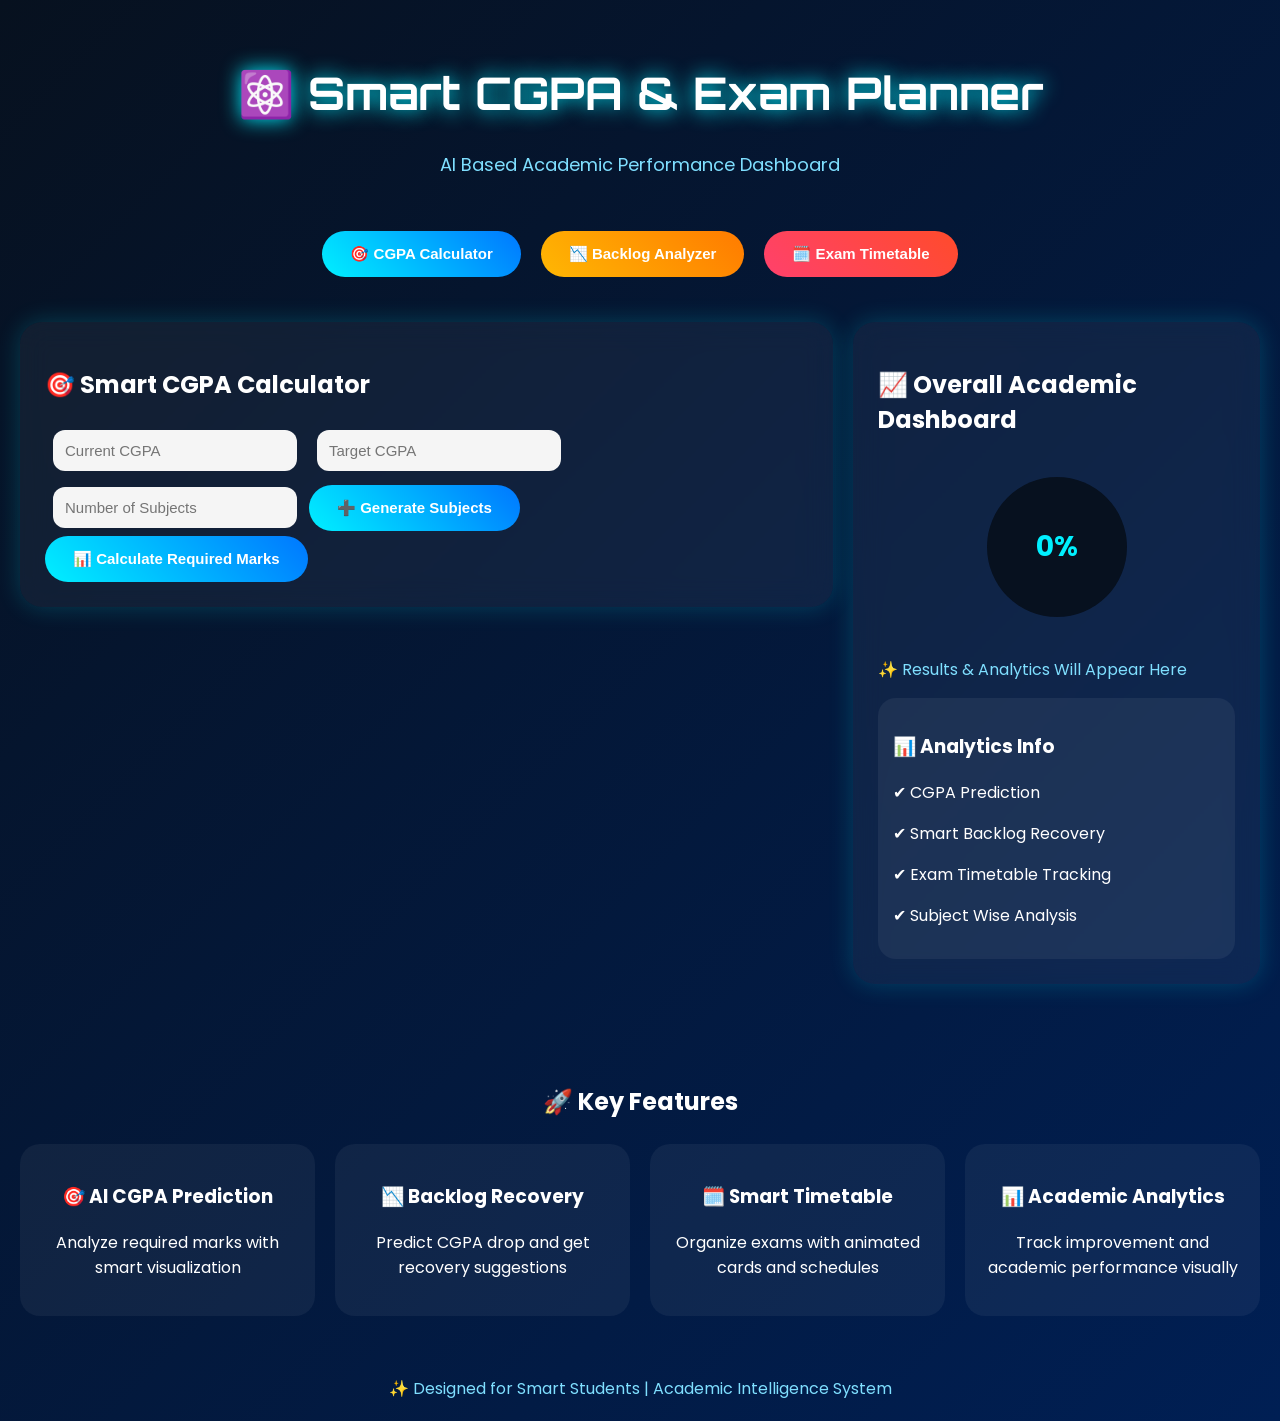
==== cgpa/index.html @ 11475311 "Update index.html" ====
<!DOCTYPE html>
<html lang="en">
<head>
<meta charset="UTF-8">
<meta name="viewport" content="width=device-width, initial-scale=1.0">

<title>⚛️ Smart CGPA & Exam Planner</title>

<link href="https://fonts.googleapis.com/css2?family=Poppins:wght@300;500;700&family=Orbitron:wght@500;700&display=swap" rel="stylesheet">

<style>

/* ================= BODY ================= */

body{
    margin:0;
    font-family:'Poppins',sans-serif;
    background:linear-gradient(135deg,#07111f,#001f54);
    color:white;
    overflow-x:hidden;
}

/* ================= HEADER ================= */

header{
    text-align:center;
    padding:35px;
}

header h1{
    font-family:'Orbitron',sans-serif;
    font-size:45px;
    text-shadow:0 0 20px #00f0ff;
    animation:glow 2s infinite alternate;
}

.subtitle{
    color:#7fdfff;
    font-size:18px;
}

/* ================= TOP BUTTONS ================= */

.top-buttons{
    display:flex;
    justify-content:center;
    flex-wrap:wrap;
    gap:20px;
    margin-bottom:25px;
}

.btn{
    padding:14px 28px;
    border:none;
    border-radius:30px;
    cursor:pointer;
    color:white;
    font-weight:bold;
    font-size:15px;
    transition:0.4s;
}

.btn:hover{
    transform:scale(1.1);
    box-shadow:0 0 25px white;
}

.cgpaBtn{
    background:linear-gradient(45deg,#00f0ff,#0077ff);
}

.backlogBtn{
    background:linear-gradient(45deg,#ffb703,#ff7b00);
}

.examBtn{
    background:linear-gradient(45deg,#ff416c,#ff4b2b);
}

/* ================= DASHBOARD ================= */

.dashboard{
    display:flex;
    flex-wrap:wrap;
    gap:20px;
    padding:20px;
    align-items:flex-start;
}

.left-panel{
    flex:2;
    min-width:700px;
}

.right-panel{
    flex:1;
    min-width:320px;
    position:sticky;
    top:20px;
}

/* ================= CARD ================= */

.card{
    background:rgba(255,255,255,0.05);
    backdrop-filter:blur(14px);
    border-radius:22px;
    padding:25px;
    margin-bottom:20px;
    box-shadow:0 0 25px rgba(0,240,255,0.2);
    animation:fade 0.6s ease;
}

/* ================= INPUTS ================= */

input{
    padding:12px;
    margin:8px;
    border:none;
    border-radius:12px;
    outline:none;
    background:#f5f5f5;
    width:220px;
    font-size:15px;
}

/* ================= SUBJECT GRID ================= */

.subject-row{
    display:flex;
    gap:18px;
    margin-top:15px;
    flex-wrap:wrap;
}

.subject-card{
    flex:1;
    min-width:250px;
    padding:18px;
    border-radius:18px;
    transition:0.4s;
    animation:float 4s infinite ease-in-out;
}

.subject-card:hover{
    transform:translateY(-8px) scale(1.03);
    box-shadow:0 0 25px #00f0ff;
}

.subject-card:nth-child(1){
    background:linear-gradient(135deg,#00c6ff,#0072ff);
}

.subject-card:nth-child(2){
    background:linear-gradient(135deg,#00ff95,#00c853);
}

.subject-card:nth-child(3){
    background:linear-gradient(135deg,#ffb703,#ff7b00);
}

/* ================= ANALYTICS ================= */

.analytics-box{
    margin-top:15px;
    padding:15px;
    border-radius:18px;
    background:rgba(255,255,255,0.06);
    animation:pulse 2s infinite;
}

/* ================= CIRCLE ================= */

.circle{
    width:180px;
    height:180px;
    border-radius:50%;
    margin:20px auto;
    background:conic-gradient(
    #00f0ff 0deg,
    #00f0ff var(--progress),
    rgba(255,255,255,0.1) var(--progress)
    );
    display:flex;
    align-items:center;
    justify-content:center;
    position:relative;
    animation:rotate 3s linear infinite;
}

.circle::before{
    content:"";
    position:absolute;
    width:140px;
    height:140px;
    background:#07111f;
    border-radius:50%;
}

.circle span{
    position:relative;
    z-index:1;
    font-size:28px;
    font-weight:bold;
    color:#00f0ff;
}

/* ================= EXAM TIMETABLE ================= */

.exam-date-banner{
    text-align:center;
    padding:15px;
    border-radius:18px;
    margin-bottom:20px;
    background:linear-gradient(45deg,#ff416c,#ff4b2b);
    animation:pulse 2s infinite;
}

.exam-grid{
    display:grid;
    grid-template-columns:repeat(auto-fit,minmax(220px,1fr));
    gap:15px;
}

.exam-card{
    padding:18px;
    border-radius:18px;
    background:rgba(255,255,255,0.05);
    border-left:5px solid #00f0ff;
    transition:0.4s;
    animation:float 3s infinite ease-in-out;
}

.exam-card:hover{
    transform:scale(1.05);
    box-shadow:0 0 25px #00f0ff;
}

/* ================= FEATURE SECTION ================= */

.features{
    padding:40px 20px;
    text-align:center;
}

.feature-grid{
    display:grid;
    grid-template-columns:repeat(auto-fit,minmax(250px,1fr));
    gap:20px;
    margin-top:25px;
}

.feature-card{
    background:rgba(255,255,255,0.05);
    padding:20px;
    border-radius:20px;
    transition:0.4s;
    animation:float 4s infinite ease-in-out;
}

.feature-card:hover{
    transform:translateY(-8px);
    box-shadow:0 0 25px #00f0ff;
}

/* ================= FOOTER ================= */

.footer{
    text-align:center;
    padding:20px;
    color:#7fdfff;
}

/* ================= ANIMATIONS ================= */

@keyframes glow{
    from{
        text-shadow:0 0 10px #00f0ff;
    }

    to{
        text-shadow:0 0 30px #00f0ff;
    }
}

@keyframes fade{
    from{
        opacity:0;
        transform:translateY(10px);
    }

    to{
        opacity:1;
        transform:translateY(0);
    }
}

@keyframes pulse{
    0%{
        box-shadow:0 0 10px #00f0ff;
    }

    50%{
        box-shadow:0 0 25px #00f0ff;
    }

    100%{
        box-shadow:0 0 10px #00f0ff;
    }
}

@keyframes float{
    0%{
        transform:translateY(0px);
    }

    50%{
        transform:translateY(-5px);
    }

    100%{
        transform:translateY(0px);
    }
}

@keyframes rotate{
    from{
        transform:rotate(0deg);
    }

    to{
        transform:rotate(360deg);
    }
}

</style>
</head>

<body>

<!-- ================= HEADER ================= -->

<header>

<h1>⚛️ Smart CGPA & Exam Planner</h1>

<p class="subtitle">
AI Based Academic Performance Dashboard
</p>

</header>

<!-- ================= BUTTONS ================= -->

<div class="top-buttons">

<button class="btn cgpaBtn"
onclick="showSection('cgpaSection')">

🎯 CGPA Calculator

</button>

<button class="btn backlogBtn"
onclick="showSection('backlogSection')">

📉 Backlog Analyzer

</button>

<button class="btn examBtn"
onclick="showSection('examSection')">

🗓️ Exam Timetable

</button>

</div>

<!-- ================= MAIN DASHBOARD ================= -->

<div class="dashboard">

<!-- ================= LEFT PANEL ================= -->

<div class="left-panel">

<!-- ================= CGPA SECTION ================= -->

<div id="cgpaSection" class="card">

<h2>🎯 Smart CGPA Calculator</h2>

<input type="number"
id="currentCGPA"
placeholder="Current CGPA"
step="0.1">

<input type="number"
id="targetCGPA"
placeholder="Target CGPA"
step="0.1">

<br>

<input type="number"
id="subjects"
placeholder="Number of Subjects">

<button class="btn cgpaBtn"
onclick="createSubjects()">

➕ Generate Subjects

</button>

<div id="subjectInputs"></div>

<button class="btn cgpaBtn"
onclick="calculateSubjects()">

📊 Calculate Required Marks

</button>

</div>

<!-- ================= BACKLOG ================= -->

<div id="backlogSection"
class="card"
style="display:none;">

<h2>📉 Backlog Impact Calculator</h2>

<input type="text"
id="failedSubject"
placeholder="Failed Subject">

<input type="number"
id="currentCgpaBacklog"
placeholder="Current CGPA">

<input type="number"
id="dropValue"
placeholder="Expected CGPA Drop">

<br>

<button class="btn backlogBtn"
onclick="calculateBacklogImpact()">

⚠️ Analyze Backlog

</button>

</div>

<!-- ================= EXAM TIMETABLE ================= -->

<div id="examSection"
class="card"
style="display:none;">

<h2>🗓️ Exam Timetable Generator</h2>

<div class="exam-date-banner">

<h3>📅 Upcoming Exam Schedule</h3>

<p id="liveDateTime"></p>

</div>

<input type="text"
id="examSubject"
placeholder="Subject Name">

<input type="date"
id="examDate">

<input type="time"
id="examTime">

<br>

<button class="btn examBtn"
onclick="addExam()">

➕ Add Exam

</button>

<div id="examCards" class="exam-grid"></div>

</div>

</div>

<!-- ================= RIGHT PANEL ================= -->

<div class="right-panel">

<div class="card">

<h2>📈 Overall Academic Dashboard</h2>

<div class="circle" id="cgpaCircle">

<span id="cgpaPercent">0%</span>

</div>

<div id="overallResult">

<p style="color:#7fdfff;">
✨ Results & Analytics Will Appear Here
</p>

</div>

<div class="analytics-box">

<h3>📊 Analytics Info</h3>

<p>✔ CGPA Prediction</p>

<p>✔ Smart Backlog Recovery</p>

<p>✔ Exam Timetable Tracking</p>

<p>✔ Subject Wise Analysis</p>

</div>

</div>

</div>

</div>

<!-- ================= FEATURES ================= -->

<div class="features">

<h2>🚀 Key Features</h2>

<div class="feature-grid">

<div class="feature-card">

<h3>🎯 AI CGPA Prediction</h3>

<p>
Analyze required marks with smart visualization
</p>

</div>

<div class="feature-card">

<h3>📉 Backlog Recovery</h3>

<p>
Predict CGPA drop and get recovery suggestions
</p>

</div>

<div class="feature-card">

<h3>🗓️ Smart Timetable</h3>

<p>
Organize exams with animated cards and schedules
</p>

</div>

<div class="feature-card">

<h3>📊 Academic Analytics</h3>

<p>
Track improvement and academic performance visually
</p>

</div>

</div>

</div>

<!-- ================= FOOTER ================= -->

<div class="footer">

✨ Designed for Smart Students | Academic Intelligence System

</div>

<!-- ================= JAVASCRIPT ================= -->

<script>

/* ================= SHOW SECTIONS ================= */

function showSection(sectionId){

document.getElementById("cgpaSection").style.display = "none";
document.getElementById("backlogSection").style.display = "none";
document.getElementById("examSection").style.display = "none";

document.getElementById(sectionId).style.display = "block";

}

/* ================= ICONS ================= */

const icons = [
"📘","📗","📙","📕",
"💻","🧪","📐","🧮",
"📓","📔"
];

/* ================= CREATE SUBJECTS ================= */

function createSubjects(){

let n =
document.getElementById("subjects").value;

let div =
document.getElementById("subjectInputs");

div.innerHTML = "";

for(let i=0;i<n;i+=3){

div.innerHTML += `

<div class="subject-row">

${createCard(i)}

${i+1 < n ? createCard(i+1) : ""}

${i+2 < n ? createCard(i+2) : ""}

</div>

`;

}

}

/* ================= SUBJECT CARD ================= */

function createCard(i){

return `

<div class="subject-card">

<h3>
${icons[i % icons.length]}
Subject ${i+1}
</h3>

<input id="sub${i}"
placeholder="Subject Name">

<input id="out${i}"
type="number"
placeholder="Out of Marks">

</div>

`;

}

/* ================= CGPA ================= */

function calculateSubjects(){

let n =
document.getElementById("subjects").value;

let current =
parseFloat(
document.getElementById("currentCGPA").value
);

let target =
parseFloat(
document.getElementById("targetCGPA").value
);

let currentPercent = current * 9.5;
let targetPercent = target * 9.5;

let improvement =
targetPercent - currentPercent;

let html = `

<h3>🎯 CGPA Analysis</h3>

`;

for(let i=0;i<n;i++){

let name =
document.getElementById("sub"+i).value
|| "Subject "+(i+1);

let out =
+document.getElementById("out"+i).value;

let required =
(targetPercent/100) * out;

html += `

<p style="
padding:10px;
border-radius:12px;
background:rgba(255,255,255,0.05);
animation:pulse 2s infinite;
">

${icons[i % icons.length]}
<b>${name}</b>

→

🔥 Need
<b>${required.toFixed(1)} / ${out}</b>

</p>

`;

}

html += `

<hr>

<p style="color:#00f0ff;">
📈 Improvement Needed:
${improvement.toFixed(2)}%
</p>

`;

document.getElementById("overallResult").innerHTML =
html;

/* ================= CIRCLE ================= */

let progress = target * 10;

document.getElementById("cgpaCircle")
.style.setProperty(
'--progress',
`${progress * 3.6}deg`
);

document.getElementById("cgpaPercent")
.innerHTML =
target + " CGPA";

}

/* ================= BACKLOG ================= */

function calculateBacklogImpact(){

let subject =
document.getElementById("failedSubject").value;

let current =
parseFloat(
document.getElementById("currentCgpaBacklog").value
);

let drop =
parseFloat(
document.getElementById("dropValue").value
);

let newCGPA = current - drop;

let recovery = "";

if(newCGPA >= 8){

recovery =
"🔥 Recovery Possible With Consistent Study";

}
else if(newCGPA >= 6){

recovery =
"📘 Focus More On Assignments & Internals";

}
else{

recovery =
"⚠️ Immediate Improvement Needed";

}

document.getElementById("overallResult").innerHTML += `

<hr>

<h3>📉 Backlog Analysis</h3>

<p>
❌ Failed Subject:
<b>${subject}</b>
</p>

<p>
📊 Predicted CGPA:
<b>${newCGPA.toFixed(2)}</b>
</p>

<p style="color:#00ff95;">
${recovery}
</p>

`;

}

/* ================= EXAM TIMETABLE ================= */

function addExam(){

let subject =
document.getElementById("examSubject").value;

let date =
document.getElementById("examDate").value;

let time =
document.getElementById("examTime").value;

document.getElementById("examCards").innerHTML += `

<div class="exam-card">

<h3 style="color:#00f0ff;">
📘 ${subject}
</h3>

<p>
📅 ${date}
</p>

<p>
⏰ ${time}
</p>

</div>

`;

document.getElementById("overallResult").innerHTML += `

<hr>

<h3>🗓️ Upcoming Exam</h3>

<p>
📘 ${subject}
</p>

<p>
📅 ${date}
</p>

<p>
⏰ ${time}
</p>

`;

}

/* ================= LIVE DATE TIME ================= */

function updateClock(){

let now = new Date();

document.getElementById("liveDateTime")
.innerHTML =
now.toLocaleString();

}

setInterval(updateClock,1000);

</script>

</body>
</html>
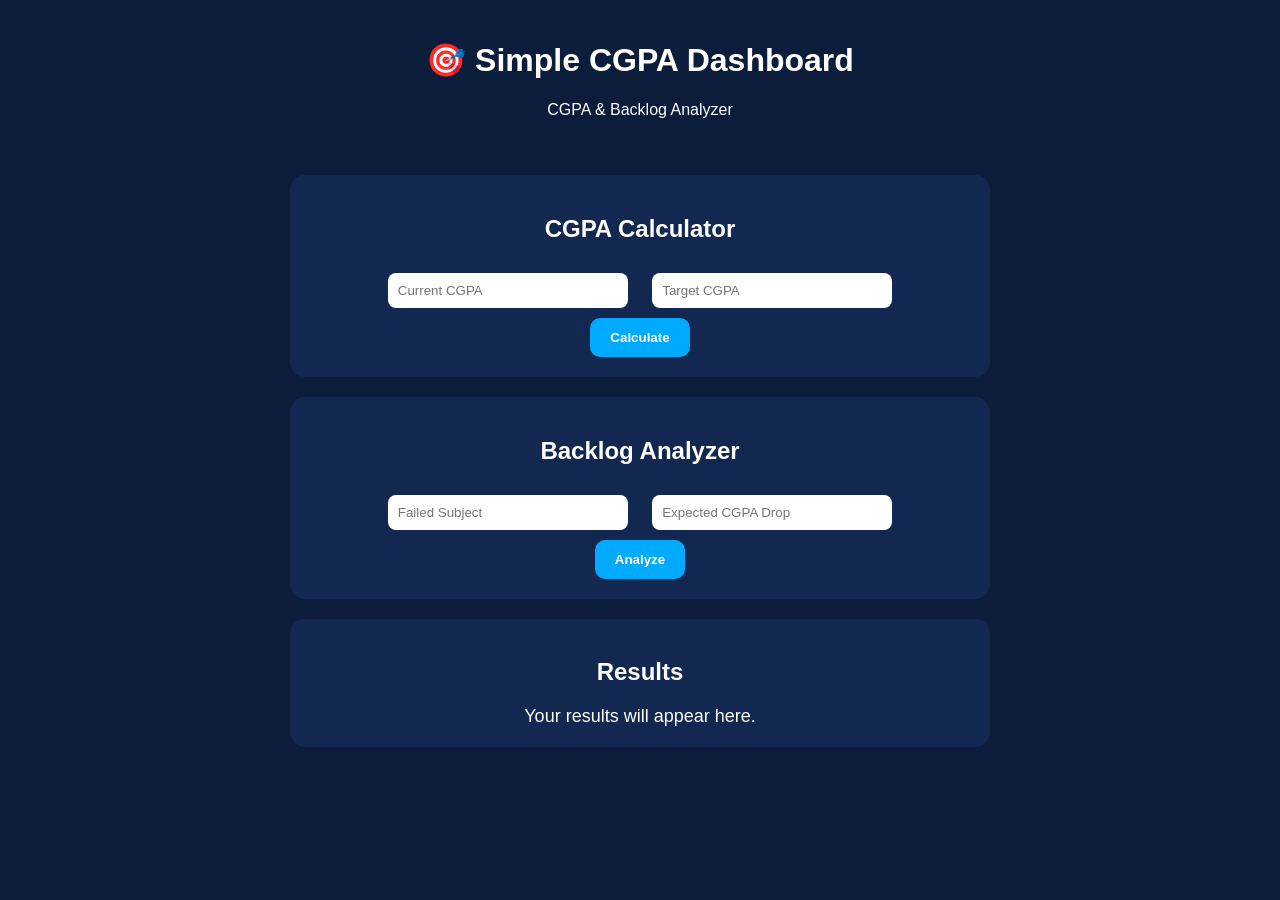
==== commit 74eb970b: "Update index.html" ====
--- a/cgpa/index.html
+++ b/cgpa/index.html
@@ -4,333 +4,60 @@
 <meta charset="UTF-8">
 <meta name="viewport" content="width=device-width, initial-scale=1.0">
 
-<title>⚛️ Smart CGPA & Exam Planner</title>
-
-<link href="https://fonts.googleapis.com/css2?family=Poppins:wght@300;500;700&family=Orbitron:wght@500;700&display=swap" rel="stylesheet">
+<title>Simple CGPA Dashboard</title>
 
 <style>
 
-/* ================= BODY ================= */
-
 body{
     margin:0;
-    font-family:'Poppins',sans-serif;
-    background:linear-gradient(135deg,#07111f,#001f54);
+    font-family:Arial, sans-serif;
+    background:#0b1d3a;
     color:white;
-    overflow-x:hidden;
-}
-
-/* ================= HEADER ================= */
-
-header{
-    text-align:center;
-    padding:35px;
-}
-
-header h1{
-    font-family:'Orbitron',sans-serif;
-    font-size:45px;
-    text-shadow:0 0 20px #00f0ff;
-    animation:glow 2s infinite alternate;
-}
-
-.subtitle{
-    color:#7fdfff;
-    font-size:18px;
-}
-
-/* ================= TOP BUTTONS ================= */
-
-.top-buttons{
-    display:flex;
-    justify-content:center;
-    flex-wrap:wrap;
-    gap:20px;
-    margin-bottom:25px;
-}
-
-.btn{
-    padding:14px 28px;
-    border:none;
-    border-radius:30px;
-    cursor:pointer;
-    color:white;
-    font-weight:bold;
-    font-size:15px;
-    transition:0.4s;
-}
-
-.btn:hover{
-    transform:scale(1.1);
-    box-shadow:0 0 25px white;
-}
-
-.cgpaBtn{
-    background:linear-gradient(45deg,#00f0ff,#0077ff);
-}
-
-.backlogBtn{
-    background:linear-gradient(45deg,#ffb703,#ff7b00);
-}
-
-.examBtn{
-    background:linear-gradient(45deg,#ff416c,#ff4b2b);
-}
-
-/* ================= DASHBOARD ================= */
-
-.dashboard{
-    display:flex;
-    flex-wrap:wrap;
-    gap:20px;
-    padding:20px;
-    align-items:flex-start;
-}
-
-.left-panel{
-    flex:2;
-    min-width:700px;
-}
-
-.right-panel{
-    flex:1;
-    min-width:320px;
-    position:sticky;
-    top:20px;
-}
-
-/* ================= CARD ================= */
-
-.card{
-    background:rgba(255,255,255,0.05);
-    backdrop-filter:blur(14px);
-    border-radius:22px;
-    padding:25px;
-    margin-bottom:20px;
-    box-shadow:0 0 25px rgba(0,240,255,0.2);
-    animation:fade 0.6s ease;
-}
-
-/* ================= INPUTS ================= */
-
-input{
-    padding:12px;
-    margin:8px;
-    border:none;
-    border-radius:12px;
-    outline:none;
-    background:#f5f5f5;
-    width:220px;
-    font-size:15px;
-}
-
-/* ================= SUBJECT GRID ================= */
-
-.subject-row{
-    display:flex;
-    gap:18px;
-    margin-top:15px;
-    flex-wrap:wrap;
-}
-
-.subject-card{
-    flex:1;
-    min-width:250px;
-    padding:18px;
-    border-radius:18px;
-    transition:0.4s;
-    animation:float 4s infinite ease-in-out;
-}
-
-.subject-card:hover{
-    transform:translateY(-8px) scale(1.03);
-    box-shadow:0 0 25px #00f0ff;
-}
-
-.subject-card:nth-child(1){
-    background:linear-gradient(135deg,#00c6ff,#0072ff);
-}
-
-.subject-card:nth-child(2){
-    background:linear-gradient(135deg,#00ff95,#00c853);
-}
-
-.subject-card:nth-child(3){
-    background:linear-gradient(135deg,#ffb703,#ff7b00);
-}
-
-/* ================= ANALYTICS ================= */
-
-.analytics-box{
-    margin-top:15px;
-    padding:15px;
-    border-radius:18px;
-    background:rgba(255,255,255,0.06);
-    animation:pulse 2s infinite;
-}
-
-/* ================= CIRCLE ================= */
-
-.circle{
-    width:180px;
-    height:180px;
-    border-radius:50%;
-    margin:20px auto;
-    background:conic-gradient(
-    #00f0ff 0deg,
-    #00f0ff var(--progress),
-    rgba(255,255,255,0.1) var(--progress)
-    );
-    display:flex;
-    align-items:center;
-    justify-content:center;
-    position:relative;
-    animation:rotate 3s linear infinite;
-}
-
-.circle::before{
-    content:"";
-    position:absolute;
-    width:140px;
-    height:140px;
-    background:#07111f;
-    border-radius:50%;
-}
-
-.circle span{
-    position:relative;
-    z-index:1;
-    font-size:28px;
-    font-weight:bold;
-    color:#00f0ff;
-}
-
-/* ================= EXAM TIMETABLE ================= */
-
-.exam-date-banner{
-    text-align:center;
-    padding:15px;
-    border-radius:18px;
-    margin-bottom:20px;
-    background:linear-gradient(45deg,#ff416c,#ff4b2b);
-    animation:pulse 2s infinite;
-}
-
-.exam-grid{
-    display:grid;
-    grid-template-columns:repeat(auto-fit,minmax(220px,1fr));
-    gap:15px;
-}
-
-.exam-card{
-    padding:18px;
-    border-radius:18px;
-    background:rgba(255,255,255,0.05);
-    border-left:5px solid #00f0ff;
-    transition:0.4s;
-    animation:float 3s infinite ease-in-out;
-}
-
-.exam-card:hover{
-    transform:scale(1.05);
-    box-shadow:0 0 25px #00f0ff;
-}
-
-/* ================= FEATURE SECTION ================= */
-
-.features{
-    padding:40px 20px;
     text-align:center;
 }
 
-.feature-grid{
-    display:grid;
-    grid-template-columns:repeat(auto-fit,minmax(250px,1fr));
-    gap:20px;
-    margin-top:25px;
+header{
+    padding:20px;
 }
 
-.feature-card{
-    background:rgba(255,255,255,0.05);
-    padding:20px;
-    border-radius:20px;
-    transition:0.4s;
-    animation:float 4s infinite ease-in-out;
+.container{
+    width:90%;
+    max-width:700px;
+    margin:auto;
 }
 
-.feature-card:hover{
-    transform:translateY(-8px);
-    box-shadow:0 0 25px #00f0ff;
+.card{
+    background:#132850;
+    padding:20px;
+    border-radius:15px;
+    margin-top:20px;
 }
 
-/* ================= FOOTER ================= */
-
-.footer{
-    text-align:center;
-    padding:20px;
-    color:#7fdfff;
+input{
+    padding:10px;
+    margin:10px;
+    border:none;
+    border-radius:8px;
+    width:220px;
 }
 
-/* ================= ANIMATIONS ================= */
-
-@keyframes glow{
-    from{
-        text-shadow:0 0 10px #00f0ff;
-    }
-
-    to{
-        text-shadow:0 0 30px #00f0ff;
-    }
+button{
+    padding:12px 20px;
+    border:none;
+    border-radius:10px;
+    background:#00aaff;
+    color:white;
+    font-weight:bold;
+    cursor:pointer;
 }
 
-@keyframes fade{
-    from{
-        opacity:0;
-        transform:translateY(10px);
-    }
-
-    to{
-        opacity:1;
-        transform:translateY(0);
-    }
+button:hover{
+    background:#0088cc;
 }
 
-@keyframes pulse{
-    0%{
-        box-shadow:0 0 10px #00f0ff;
-    }
-
-    50%{
-        box-shadow:0 0 25px #00f0ff;
-    }
-
-    100%{
-        box-shadow:0 0 10px #00f0ff;
-    }
-}
-
-@keyframes float{
-    0%{
-        transform:translateY(0px);
-    }
-
-    50%{
-        transform:translateY(-5px);
-    }
-
-    100%{
-        transform:translateY(0px);
-    }
-}
-
-@keyframes rotate{
-    from{
-        transform:rotate(0deg);
-    }
-
-    to{
-        transform:rotate(360deg);
-    }
+#result{
+    margin-top:20px;
+    font-size:18px;
 }
 
 </style>
@@ -338,575 +65,104 @@
 
 <body>
 
-<!-- ================= HEADER ================= -->
-
 <header>
-
-<h1>⚛️ Smart CGPA & Exam Planner</h1>
-
-<p class="subtitle">
-AI Based Academic Performance Dashboard
-</p>
-
+    <h1>🎯 Simple CGPA Dashboard</h1>
+    <p>CGPA & Backlog Analyzer</p>
 </header>
 
-<!-- ================= BUTTONS ================= -->
+<div class="container">
 
-<div class="top-buttons">
+    <!-- CGPA SECTION -->
 
-<button class="btn cgpaBtn"
-onclick="showSection('cgpaSection')">
+    <div class="card">
 
-🎯 CGPA Calculator
+        <h2>CGPA Calculator</h2>
 
-</button>
+        <input type="number" id="currentCGPA" placeholder="Current CGPA" step="0.1">
 
-<button class="btn backlogBtn"
-onclick="showSection('backlogSection')">
+        <input type="number" id="targetCGPA" placeholder="Target CGPA" step="0.1">
 
-📉 Backlog Analyzer
+        <br>
 
-</button>
+        <button onclick="calculateCGPA()">
+            Calculate
+        </button>
 
-<button class="btn examBtn"
-onclick="showSection('examSection')">
+    </div>
 
-🗓️ Exam Timetable
+    <!-- BACKLOG SECTION -->
 
-</button>
+    <div class="card">
+
+        <h2>Backlog Analyzer</h2>
+
+        <input type="text" id="failedSubject" placeholder="Failed Subject">
+
+        <input type="number" id="cgpaDrop" placeholder="Expected CGPA Drop">
+
+        <br>
+
+        <button onclick="analyzeBacklog()">
+            Analyze
+        </button>
+
+    </div>
+
+    <!-- RESULT -->
+
+    <div class="card">
+
+        <h2>Results</h2>
+
+        <div id="result">
+            Your results will appear here.
+        </div>
+
+    </div>
 
 </div>
 
-<!-- ================= MAIN DASHBOARD ================= -->
-
-<div class="dashboard">
-
-<!-- ================= LEFT PANEL ================= -->
-
-<div class="left-panel">
-
-<!-- ================= CGPA SECTION ================= -->
-
-<div id="cgpaSection" class="card">
-
-<h2>🎯 Smart CGPA Calculator</h2>
-
-<input type="number"
-id="currentCGPA"
-placeholder="Current CGPA"
-step="0.1">
-
-<input type="number"
-id="targetCGPA"
-placeholder="Target CGPA"
-step="0.1">
-
-<br>
-
-<input type="number"
-id="subjects"
-placeholder="Number of Subjects">
-
-<button class="btn cgpaBtn"
-onclick="createSubjects()">
-
-➕ Generate Subjects
-
-</button>
-
-<div id="subjectInputs"></div>
-
-<button class="btn cgpaBtn"
-onclick="calculateSubjects()">
-
-📊 Calculate Required Marks
-
-</button>
-
-</div>
-
-<!-- ================= BACKLOG ================= -->
-
-<div id="backlogSection"
-class="card"
-style="display:none;">
-
-<h2>📉 Backlog Impact Calculator</h2>
-
-<input type="text"
-id="failedSubject"
-placeholder="Failed Subject">
-
-<input type="number"
-id="currentCgpaBacklog"
-placeholder="Current CGPA">
-
-<input type="number"
-id="dropValue"
-placeholder="Expected CGPA Drop">
-
-<br>
-
-<button class="btn backlogBtn"
-onclick="calculateBacklogImpact()">
-
-⚠️ Analyze Backlog
-
-</button>
-
-</div>
-
-<!-- ================= EXAM TIMETABLE ================= -->
-
-<div id="examSection"
-class="card"
-style="display:none;">
-
-<h2>🗓️ Exam Timetable Generator</h2>
-
-<div class="exam-date-banner">
-
-<h3>📅 Upcoming Exam Schedule</h3>
-
-<p id="liveDateTime"></p>
-
-</div>
-
-<input type="text"
-id="examSubject"
-placeholder="Subject Name">
-
-<input type="date"
-id="examDate">
-
-<input type="time"
-id="examTime">
-
-<br>
-
-<button class="btn examBtn"
-onclick="addExam()">
-
-➕ Add Exam
-
-</button>
-
-<div id="examCards" class="exam-grid"></div>
-
-</div>
-
-</div>
-
-<!-- ================= RIGHT PANEL ================= -->
-
-<div class="right-panel">
-
-<div class="card">
-
-<h2>📈 Overall Academic Dashboard</h2>
-
-<div class="circle" id="cgpaCircle">
-
-<span id="cgpaPercent">0%</span>
-
-</div>
-
-<div id="overallResult">
-
-<p style="color:#7fdfff;">
-✨ Results & Analytics Will Appear Here
-</p>
-
-</div>
-
-<div class="analytics-box">
-
-<h3>📊 Analytics Info</h3>
-
-<p>✔ CGPA Prediction</p>
-
-<p>✔ Smart Backlog Recovery</p>
-
-<p>✔ Exam Timetable Tracking</p>
-
-<p>✔ Subject Wise Analysis</p>
-
-</div>
-
-</div>
-
-</div>
-
-</div>
-
-<!-- ================= FEATURES ================= -->
-
-<div class="features">
-
-<h2>🚀 Key Features</h2>
-
-<div class="feature-grid">
-
-<div class="feature-card">
-
-<h3>🎯 AI CGPA Prediction</h3>
-
-<p>
-Analyze required marks with smart visualization
-</p>
-
-</div>
-
-<div class="feature-card">
-
-<h3>📉 Backlog Recovery</h3>
-
-<p>
-Predict CGPA drop and get recovery suggestions
-</p>
-
-</div>
-
-<div class="feature-card">
-
-<h3>🗓️ Smart Timetable</h3>
-
-<p>
-Organize exams with animated cards and schedules
-</p>
-
-</div>
-
-<div class="feature-card">
-
-<h3>📊 Academic Analytics</h3>
-
-<p>
-Track improvement and academic performance visually
-</p>
-
-</div>
-
-</div>
-
-</div>
-
-<!-- ================= FOOTER ================= -->
-
-<div class="footer">
-
-✨ Designed for Smart Students | Academic Intelligence System
-
-</div>
-
-<!-- ================= JAVASCRIPT ================= -->
-
 <script>
 
-/* ================= SHOW SECTIONS ================= */
+function calculateCGPA(){
 
-function showSection(sectionId){
+    let current =
+    parseFloat(document.getElementById("currentCGPA").value);
 
-document.getElementById("cgpaSection").style.display = "none";
-document.getElementById("backlogSection").style.display = "none";
-document.getElementById("examSection").style.display = "none";
+    let target =
+    parseFloat(document.getElementById("targetCGPA").value);
 
-document.getElementById(sectionId).style.display = "block";
+    let improvement = target - current;
 
+    document.getElementById("result").innerHTML = `
+
+        <p>📊 Current CGPA: <b>${current}</b></p>
+
+        <p>🎯 Target CGPA: <b>${target}</b></p>
+
+        <p>📈 Improvement Needed: <b>${improvement.toFixed(2)}</b></p>
+
+    `;
 }
 
-/* ================= ICONS ================= */
+function analyzeBacklog(){
 
-const icons = [
-"📘","📗","📙","📕",
-"💻","🧪","📐","🧮",
-"📓","📔"
-];
+    let subject =
+    document.getElementById("failedSubject").value;
 
-/* ================= CREATE SUBJECTS ================= */
+    let drop =
+    parseFloat(document.getElementById("cgpaDrop").value);
 
-function createSubjects(){
+    document.getElementById("result").innerHTML += `
 
-let n =
-document.getElementById("subjects").value;
+        <hr>
 
-let div =
-document.getElementById("subjectInputs");
+        <p>❌ Failed Subject: <b>${subject}</b></p>
 
-div.innerHTML = "";
+        <p>📉 Expected CGPA Drop: <b>${drop}</b></p>
 
-for(let i=0;i<n;i+=3){
-
-div.innerHTML += `
-
-<div class="subject-row">
-
-${createCard(i)}
-
-${i+1 < n ? createCard(i+1) : ""}
-
-${i+2 < n ? createCard(i+2) : ""}
-
-</div>
-
-`;
-
+    `;
 }
-
-}
-
-/* ================= SUBJECT CARD ================= */
-
-function createCard(i){
-
-return `
-
-<div class="subject-card">
-
-<h3>
-${icons[i % icons.length]}
-Subject ${i+1}
-</h3>
-
-<input id="sub${i}"
-placeholder="Subject Name">
-
-<input id="out${i}"
-type="number"
-placeholder="Out of Marks">
-
-</div>
-
-`;
-
-}
-
-/* ================= CGPA ================= */
-
-function calculateSubjects(){
-
-let n =
-document.getElementById("subjects").value;
-
-let current =
-parseFloat(
-document.getElementById("currentCGPA").value
-);
-
-let target =
-parseFloat(
-document.getElementById("targetCGPA").value
-);
-
-let currentPercent = current * 9.5;
-let targetPercent = target * 9.5;
-
-let improvement =
-targetPercent - currentPercent;
-
-let html = `
-
-<h3>🎯 CGPA Analysis</h3>
-
-`;
-
-for(let i=0;i<n;i++){
-
-let name =
-document.getElementById("sub"+i).value
-|| "Subject "+(i+1);
-
-let out =
-+document.getElementById("out"+i).value;
-
-let required =
-(targetPercent/100) * out;
-
-html += `
-
-<p style="
-padding:10px;
-border-radius:12px;
-background:rgba(255,255,255,0.05);
-animation:pulse 2s infinite;
-">
-
-${icons[i % icons.length]}
-<b>${name}</b>
-
-→
-
-🔥 Need
-<b>${required.toFixed(1)} / ${out}</b>
-
-</p>
-
-`;
-
-}
-
-html += `
-
-<hr>
-
-<p style="color:#00f0ff;">
-📈 Improvement Needed:
-${improvement.toFixed(2)}%
-</p>
-
-`;
-
-document.getElementById("overallResult").innerHTML =
-html;
-
-/* ================= CIRCLE ================= */
-
-let progress = target * 10;
-
-document.getElementById("cgpaCircle")
-.style.setProperty(
-'--progress',
-`${progress * 3.6}deg`
-);
-
-document.getElementById("cgpaPercent")
-.innerHTML =
-target + " CGPA";
-
-}
-
-/* ================= BACKLOG ================= */
-
-function calculateBacklogImpact(){
-
-let subject =
-document.getElementById("failedSubject").value;
-
-let current =
-parseFloat(
-document.getElementById("currentCgpaBacklog").value
-);
-
-let drop =
-parseFloat(
-document.getElementById("dropValue").value
-);
-
-let newCGPA = current - drop;
-
-let recovery = "";
-
-if(newCGPA >= 8){
-
-recovery =
-"🔥 Recovery Possible With Consistent Study";
-
-}
-else if(newCGPA >= 6){
-
-recovery =
-"📘 Focus More On Assignments & Internals";
-
-}
-else{
-
-recovery =
-"⚠️ Immediate Improvement Needed";
-
-}
-
-document.getElementById("overallResult").innerHTML += `
-
-<hr>
-
-<h3>📉 Backlog Analysis</h3>
-
-<p>
-❌ Failed Subject:
-<b>${subject}</b>
-</p>
-
-<p>
-📊 Predicted CGPA:
-<b>${newCGPA.toFixed(2)}</b>
-</p>
-
-<p style="color:#00ff95;">
-${recovery}
-</p>
-
-`;
-
-}
-
-/* ================= EXAM TIMETABLE ================= */
-
-function addExam(){
-
-let subject =
-document.getElementById("examSubject").value;
-
-let date =
-document.getElementById("examDate").value;
-
-let time =
-document.getElementById("examTime").value;
-
-document.getElementById("examCards").innerHTML += `
-
-<div class="exam-card">
-
-<h3 style="color:#00f0ff;">
-📘 ${subject}
-</h3>
-
-<p>
-📅 ${date}
-</p>
-
-<p>
-⏰ ${time}
-</p>
-
-</div>
-
-`;
-
-document.getElementById("overallResult").innerHTML += `
-
-<hr>
-
-<h3>🗓️ Upcoming Exam</h3>
-
-<p>
-📘 ${subject}
-</p>
-
-<p>
-📅 ${date}
-</p>
-
-<p>
-⏰ ${time}
-</p>
-
-`;
-
-}
-
-/* ================= LIVE DATE TIME ================= */
-
-function updateClock(){
-
-let now = new Date();
-
-document.getElementById("liveDateTime")
-.innerHTML =
-now.toLocaleString();
-
-}
-
-setInterval(updateClock,1000);
 
 </script>
 
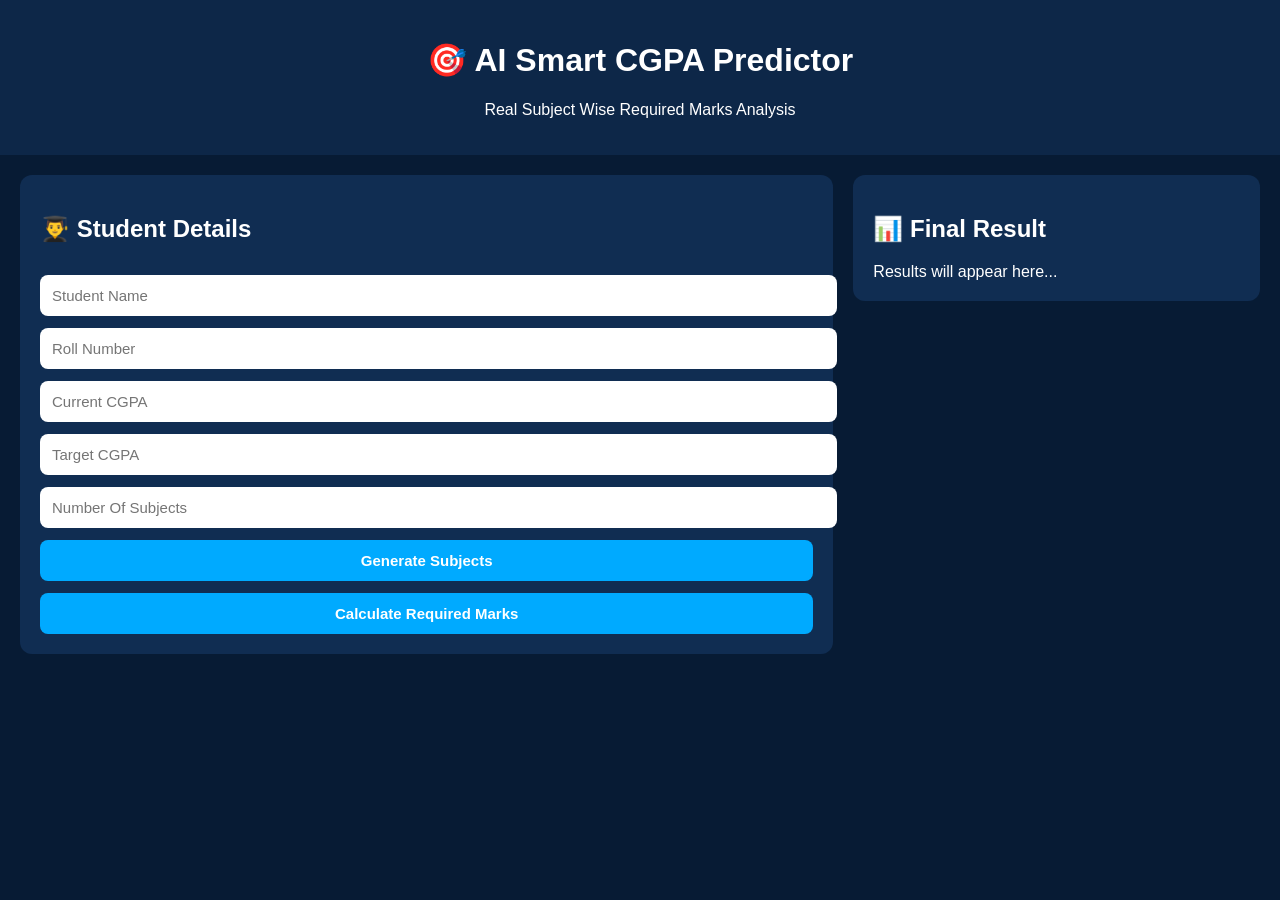
==== commit a7b84adc: "Update index.html" ====
--- a/cgpa/index.html
+++ b/cgpa/index.html
@@ -2,169 +2,459 @@
 <html lang="en">
 <head>
 <meta charset="UTF-8">
-<meta name="viewport" content="width=device-width, initial-scale=1.0">
-
-<title>Simple CGPA Dashboard</title>
+<meta name="viewport" content="width=device-width,initial-scale=1.0">
+
+<title>AI CGPA Predictor</title>
 
 <style>
 
 body{
-    margin:0;
-    font-family:Arial, sans-serif;
-    background:#0b1d3a;
-    color:white;
-    text-align:center;
+margin:0;
+font-family:Arial;
+background:#071b34;
+color:white;
 }
 
 header{
-    padding:20px;
+text-align:center;
+padding:20px;
+background:#0d2748;
 }
 
 .container{
-    width:90%;
-    max-width:700px;
-    margin:auto;
+display:flex;
+flex-wrap:wrap;
+gap:20px;
+padding:20px;
+}
+
+.left{
+flex:2;
+min-width:320px;
+}
+
+.right{
+flex:1;
+min-width:300px;
 }
 
 .card{
-    background:#132850;
-    padding:20px;
-    border-radius:15px;
-    margin-top:20px;
-}
-
-input{
-    padding:10px;
-    margin:10px;
-    border:none;
-    border-radius:8px;
-    width:220px;
+background:#102d52;
+padding:20px;
+border-radius:12px;
+}
+
+input,button{
+width:100%;
+padding:12px;
+margin-top:12px;
+border:none;
+border-radius:8px;
+font-size:15px;
 }
 
 button{
-    padding:12px 20px;
-    border:none;
-    border-radius:10px;
-    background:#00aaff;
-    color:white;
-    font-weight:bold;
-    cursor:pointer;
+background:#00aaff;
+color:white;
+font-weight:bold;
+cursor:pointer;
 }
 
 button:hover{
-    background:#0088cc;
-}
-
-#result{
-    margin-top:20px;
-    font-size:18px;
+background:#0088cc;
+}
+
+.box{
+background:#173c6b;
+padding:12px;
+border-radius:10px;
+margin-top:12px;
+line-height:1.7;
+}
+
+.good{
+color:#00ff99;
+}
+
+.mid{
+color:#ffd166;
+}
+
+.low{
+color:#ff6b6b;
 }
 
 </style>
+
 </head>
 
 <body>
 
 <header>
-    <h1>🎯 Simple CGPA Dashboard</h1>
-    <p>CGPA & Backlog Analyzer</p>
+
+<h1>🎯 AI Smart CGPA Predictor</h1>
+
+<p>Real Subject Wise Required Marks Analysis</p>
+
 </header>
 
 <div class="container">
 
-    <!-- CGPA SECTION -->
-
-    <div class="card">
-
-        <h2>CGPA Calculator</h2>
-
-        <input type="number" id="currentCGPA" placeholder="Current CGPA" step="0.1">
-
-        <input type="number" id="targetCGPA" placeholder="Target CGPA" step="0.1">
-
-        <br>
-
-        <button onclick="calculateCGPA()">
-            Calculate
-        </button>
-
-    </div>
-
-    <!-- BACKLOG SECTION -->
-
-    <div class="card">
-
-        <h2>Backlog Analyzer</h2>
-
-        <input type="text" id="failedSubject" placeholder="Failed Subject">
-
-        <input type="number" id="cgpaDrop" placeholder="Expected CGPA Drop">
-
-        <br>
-
-        <button onclick="analyzeBacklog()">
-            Analyze
-        </button>
-
-    </div>
-
-    <!-- RESULT -->
-
-    <div class="card">
-
-        <h2>Results</h2>
-
-        <div id="result">
-            Your results will appear here.
-        </div>
-
-    </div>
+<!-- LEFT -->
+
+<div class="left">
+
+<div class="card">
+
+<h2>👨‍🎓 Student Details</h2>
+
+<input id="name" placeholder="Student Name">
+
+<input id="roll" placeholder="Roll Number">
+
+<input id="current" type="number" step="0.1"
+placeholder="Current CGPA">
+
+<input id="target" type="number" step="0.1"
+placeholder="Target CGPA">
+
+<input id="count" type="number"
+placeholder="Number Of Subjects">
+
+<button onclick="generateSubjects()">
+
+Generate Subjects
+
+</button>
+
+<div id="subjects"></div>
+
+<button onclick="calculateMarks()">
+
+Calculate Required Marks
+
+</button>
+
+</div>
+
+</div>
+
+<!-- RIGHT -->
+
+<div class="right">
+
+<div class="card">
+
+<h2>📊 Final Result</h2>
+
+<div id="result">
+
+Results will appear here...
+
+</div>
+
+</div>
+
+</div>
 
 </div>
 
 <script>
 
-function calculateCGPA(){
-
-    let current =
-    parseFloat(document.getElementById("currentCGPA").value);
-
-    let target =
-    parseFloat(document.getElementById("targetCGPA").value);
-
-    let improvement = target - current;
-
-    document.getElementById("result").innerHTML = `
-
-        <p>📊 Current CGPA: <b>${current}</b></p>
-
-        <p>🎯 Target CGPA: <b>${target}</b></p>
-
-        <p>📈 Improvement Needed: <b>${improvement.toFixed(2)}</b></p>
-
-    `;
-}
-
-function analyzeBacklog(){
-
-    let subject =
-    document.getElementById("failedSubject").value;
-
-    let drop =
-    parseFloat(document.getElementById("cgpaDrop").value);
-
-    document.getElementById("result").innerHTML += `
-
-        <hr>
-
-        <p>❌ Failed Subject: <b>${subject}</b></p>
-
-        <p>📉 Expected CGPA Drop: <b>${drop}</b></p>
-
-    `;
+/* GENERATE SUBJECT INPUTS */
+
+function generateSubjects(){
+
+let n = count.value;
+
+let html = "";
+
+for(let i=0;i<n;i++){
+
+html += `
+
+<div class="box">
+
+<h3>📘 Subject ${i+1}</h3>
+
+<input id="sub${i}"
+placeholder="Subject Name">
+
+<input id="mark${i}"
+type="number"
+placeholder="Out Of Marks">
+
+</div>
+
+`;
+
+}
+
+subjects.innerHTML = html;
+
+}
+
+/* MAIN CALCULATION */
+
+function calculateMarks(){
+
+let currentCgpa = parseFloat(current.value);
+
+let targetCgpa = parseFloat(target.value);
+
+let totalSubjects = parseInt(count.value);
+
+/* VALIDATION */
+
+if(targetCgpa <= currentCgpa){
+
+result.innerHTML = `
+
+<div class="box">
+
+<h3>⚠️ Invalid Target</h3>
+
+<p>
+Target CGPA should be greater than Current CGPA.
+</p>
+
+</div>
+
+`;
+
+return;
+
+}
+
+/* REALISTIC REQUIRED PERFORMANCE */
+
+/*
+CGPA ANALYSIS LOGIC
+
+Current CGPA → Existing Performance
+Target CGPA → Future Goal
+
+Higher gap means higher marks needed.
+
+*/
+
+let cgpaGap = targetCgpa - currentCgpa;
+
+/* BASE REQUIRED PERCENTAGE */
+
+let requiredPercentage =
+(currentCgpa * 9.5) +
+(cgpaGap * 12);
+
+/* EXTRA BOOST FOR HIGH TARGETS */
+
+if(targetCgpa >= 9){
+
+requiredPercentage += 5;
+
+}
+
+else if(targetCgpa >= 8){
+
+requiredPercentage += 3;
+
+}
+
+/* LIMIT */
+
+if(requiredPercentage > 95){
+
+requiredPercentage = 95;
+
+}
+
+/* ANALYSIS MESSAGE */
+
+let analysis = "";
+let color = "";
+
+if(requiredPercentage >= 90){
+
+analysis =
+"🔥 Very high and consistent performance required.";
+
+color = "good";
+
+}
+
+else if(requiredPercentage >= 75){
+
+analysis =
+"✅ Good academic performance required.";
+
+color = "mid";
+
+}
+
+else{
+
+analysis =
+"📘 Moderate preparation required.";
+
+color = "low";
+
+}
+
+/* RESULT HTML */
+
+let html = `
+
+<div class="box">
+
+<h3>👨‍🎓 Student Details</h3>
+
+<p><b>Name:</b> ${name.value}</p>
+
+<p><b>Roll Number:</b> ${roll.value}</p>
+
+<p><b>Current CGPA:</b> ${currentCgpa}</p>
+
+<p><b>Target CGPA:</b> ${targetCgpa}</p>
+
+</div>
+
+<div class="box">
+
+<h3>📈 CGPA Analysis</h3>
+
+<p class="${color}">
+${analysis}
+</p>
+
+<p>
+Current Academic Percentage:
+<b>${(currentCgpa*9.5).toFixed(1)}%</b>
+</p>
+
+<p>
+Estimated Required Percentage:
+<b>${requiredPercentage.toFixed(1)}%</b>
+</p>
+
+<p>
+Required Improvement:
+<b>${cgpaGap.toFixed(2)} CGPA</b>
+</p>
+
+</div>
+
+`;
+
+/* SUBJECT WISE REQUIRED MARKS */
+
+for(let i=0;i<totalSubjects;i++){
+
+let subject =
+document.getElementById(`sub${i}`).value;
+
+let outMarks =
+parseFloat(
+document.getElementById(`mark${i}`).value
+);
+
+let requiredMarks =
+(requiredPercentage / 100) * outMarks;
+
+/* PERFECT ROUNDING */
+
+requiredMarks =
+Math.ceil(requiredMarks);
+
+/* LIMIT */
+
+if(requiredMarks > outMarks){
+
+requiredMarks = outMarks;
+
+}
+
+/* SUBJECT STATUS */
+
+let status = "";
+
+if(requiredMarks >= outMarks * 0.90){
+
+status =
+"🔥 Excellent performance needed";
+
+}
+
+else if(requiredMarks >= outMarks * 0.75){
+
+status =
+"✅ Strong preparation needed";
+
+}
+
+else{
+
+status =
+"📘 Moderate preparation needed";
+
+}
+
+/* APPEND */
+
+html += `
+
+<div class="box">
+
+<h3>📚 ${subject}</h3>
+
+<p>
+Required Marks:
+<b>${requiredMarks} / ${outMarks}</b>
+</p>
+
+<p>${status}</p>
+
+</div>
+
+`;
+
+}
+
+/* FINAL SUGGESTION */
+
+html += `
+
+<div class="box">
+
+<h3>🎯 Final Suggestion</h3>
+
+<p>
+
+To move from
+<b>${currentCgpa} CGPA</b>
+to
+<b>${targetCgpa} CGPA</b>,
+
+you should maintain approximately
+<b>${requiredPercentage.toFixed(1)}%</b>
+overall performance across all subjects.
+
+Focus on regular study,
+assignments,
+internals,
+and revision consistently.
+
+</p>
+
+</div>
+
+`;
+
+result.innerHTML = html;
+
 }
 
 </script>
 
 </body>
+
 </html>
